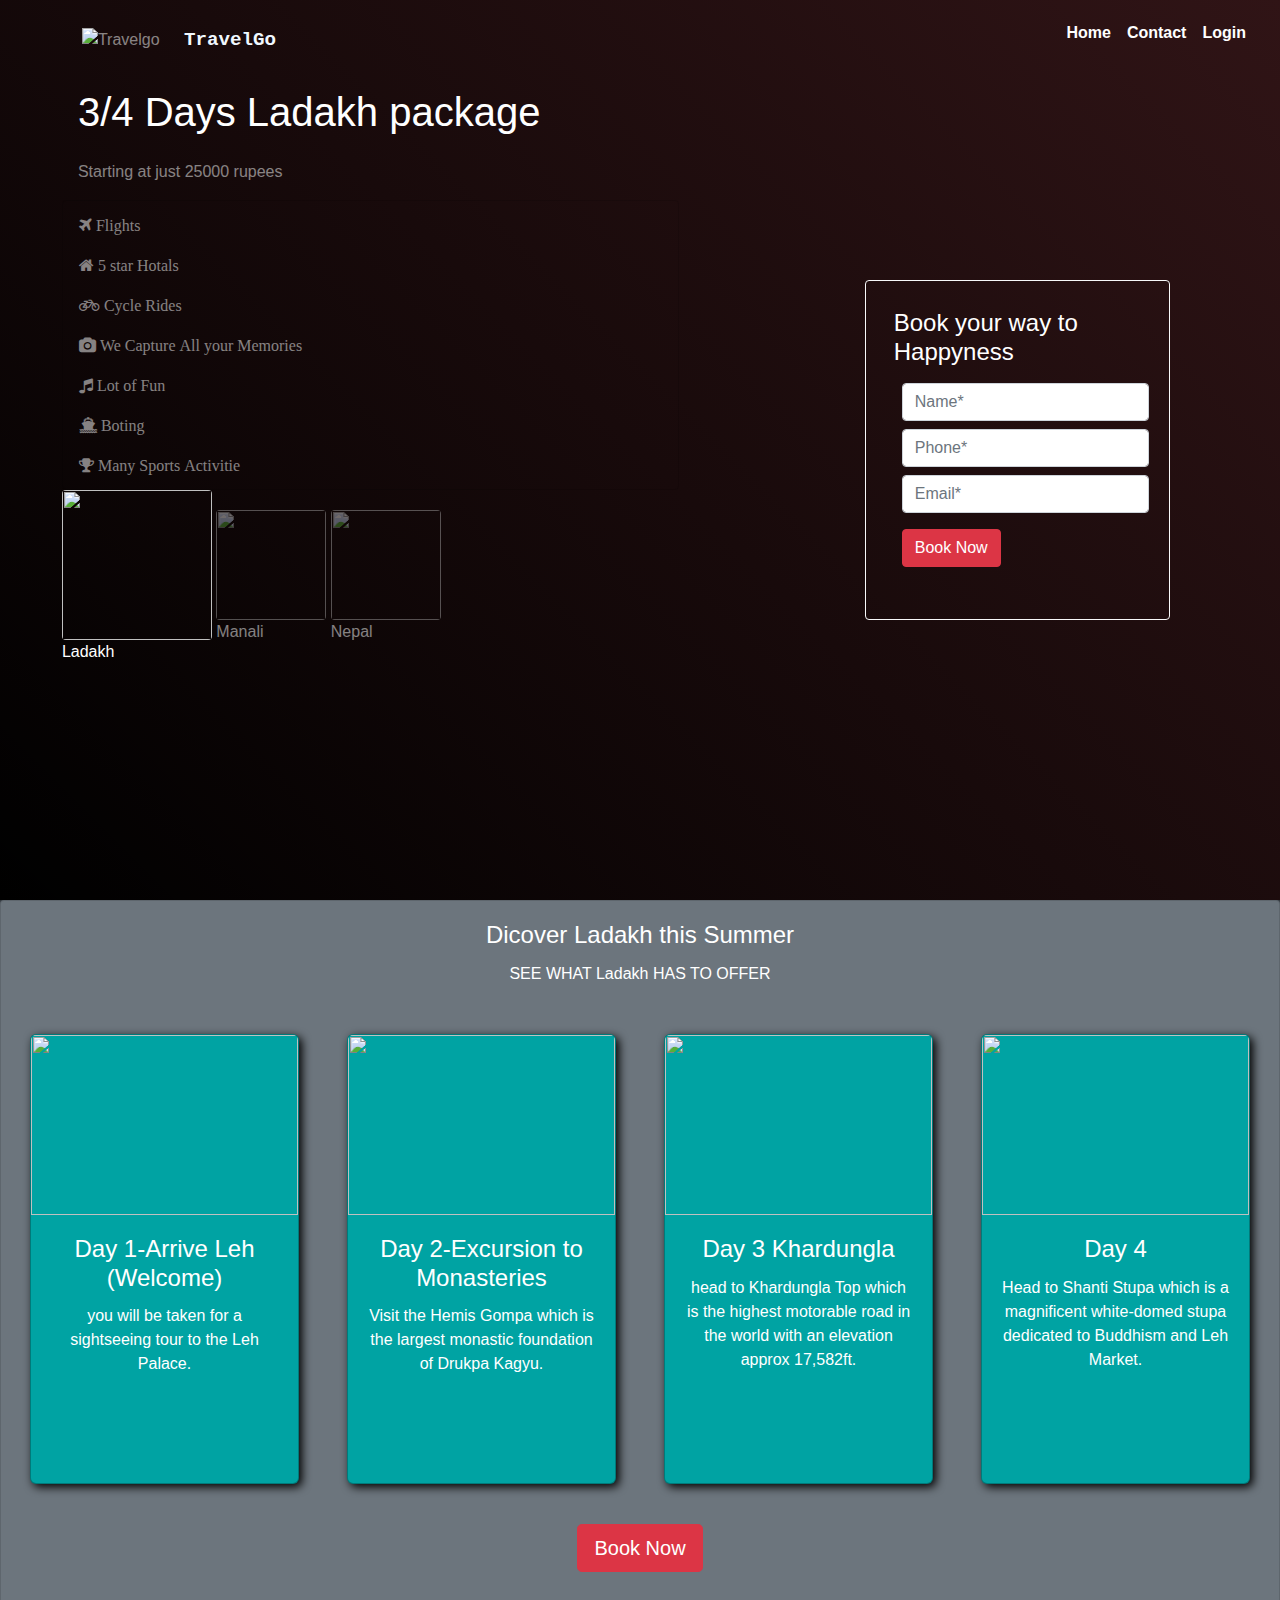
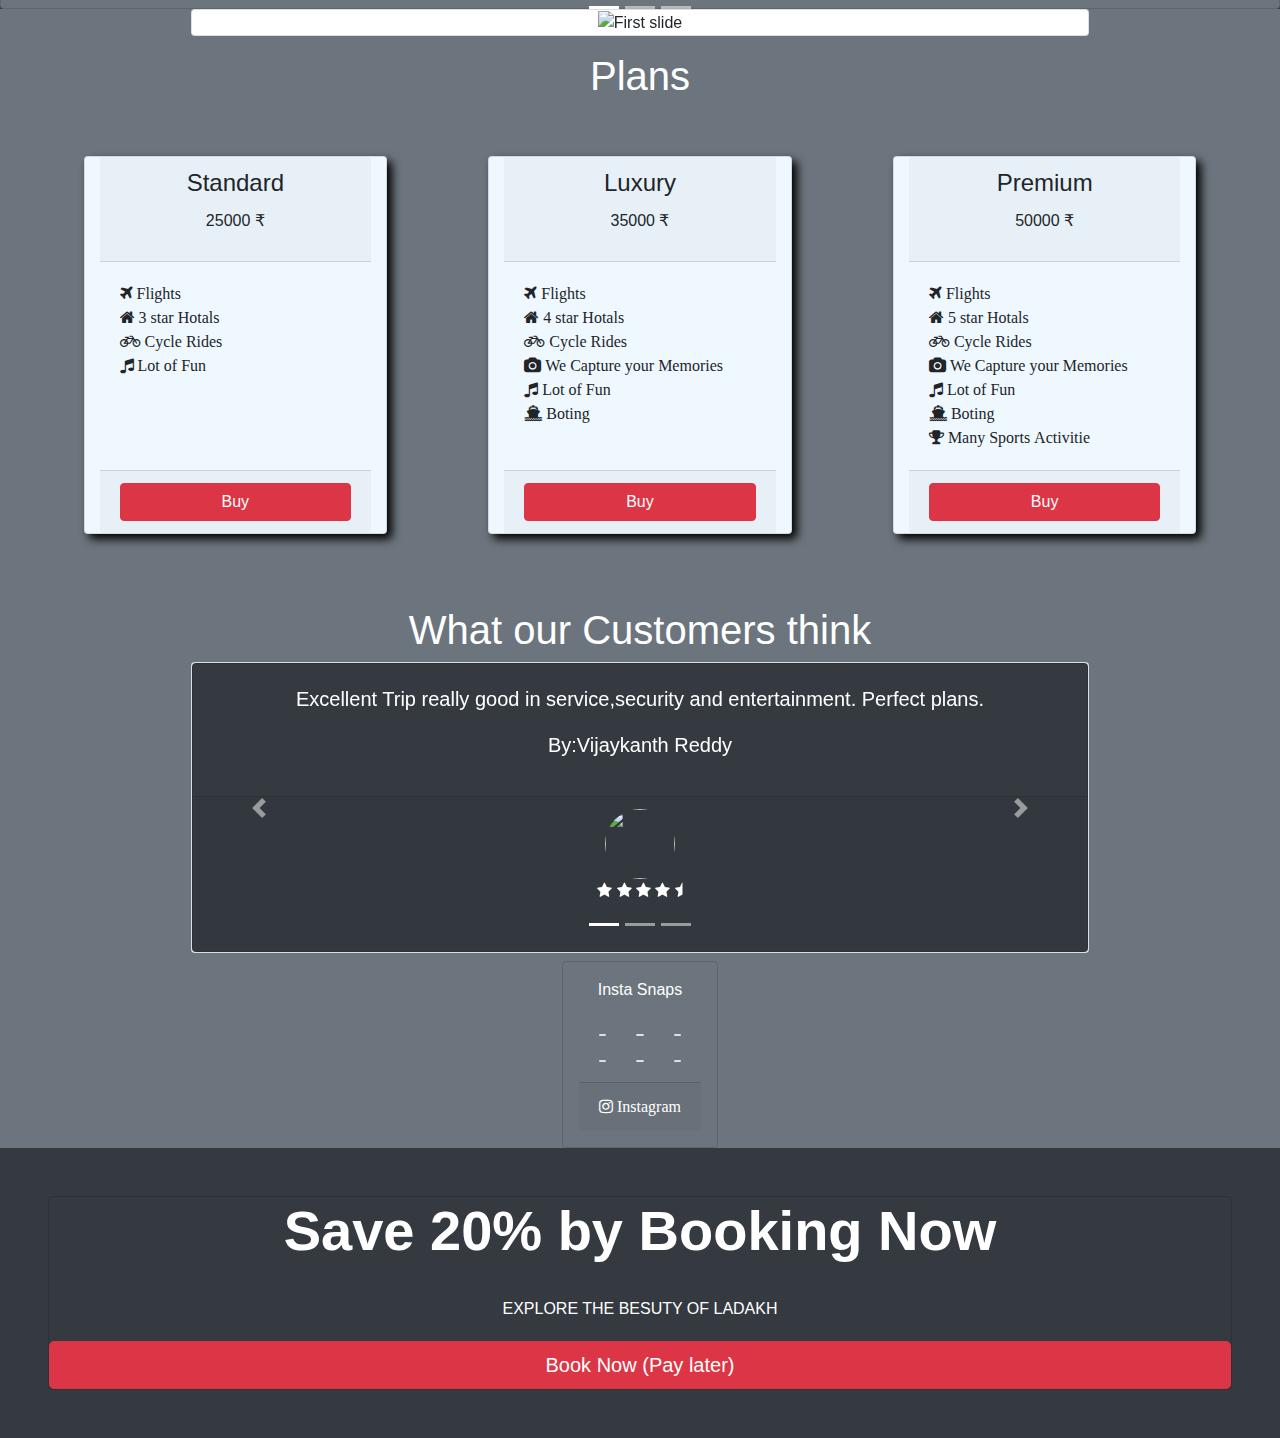
==== index.html @ 693c20c1 "All done" ====
<!doctype html>
<html lang="en">
  <head>
    <title>Travelgo</title>
    <link rel="shortcut icon" href="./assets/img/logo-removebg-preview.png" type="image/x-icon">
    <!-- Required meta tags -->
    <meta charset="utf-8">
    <meta name="viewport" content="width=device-width, initial-scale=1, shrink-to-fit=no">
    <link rel="stylesheet" href="./assets/css/bg.css">
    <!-- Bootstrap CSS -->
    <link rel="stylesheet" href="https://maxcdn.bootstrapcdn.com/font-awesome/4.7.0/css/font-awesome.min.css">
    <link rel="stylesheet" href="https://stackpath.bootstrapcdn.com/bootstrap/4.3.1/css/bootstrap.min.css" integrity="sha384-ggOyR0iXCbMQv3Xipma34MD+dH/1fQ784/j6cY/iJTQUOhcWr7x9JvoRxT2MZw1T" crossorigin="anonymous">
    <script src="https://ajax.googleapis.com/ajax/libs/jquery/3.5.1/jquery.min.js"></script>
    <script type='text/javascript'>
      $.get('./components/header.html',function(response){ 
       $('#header').html(response); 
      });
     </script>

     <script type='text/javascript'>
      $.get('./components/locations.html',function(response){ 
       $('#locations').html(response); 
      });

      $.get('./components/packages.html',function(response){ 
       $('#packages').html(response); 
      });

      $.get('./components/footer.html',function(response){ 
       $('#footer').html(response); 
      });

      $.get('./components/reviews.html',function(response){ 
       $('#reviews').html(response); 
      });
     </script>
  </head>
  <body class="bg-dark ">
     <!--Header Section-->
     <!-- #include file="./components/header.html" -->
     <div id='header'></div>
     <!-- Travel Location details day wise detail in cards-->
     <div id="locations"></div>
     <!-- Available packages deatils-->
     <div id="packages"></div>
     <!--Reviws-->
     <div id="reviews"></div>
     <!--Footer-->
     <div id='footer'></div>
   
    <!-- Optional JavaScript -->
    <!-- jQuery first, then Popper.js, then Bootstrap JS -->
    <script src="https://code.jquery.com/jquery-3.3.1.slim.min.js" integrity="sha384-q8i/X+965DzO0rT7abK41JStQIAqVgRVzpbzo5smXKp4YfRvH+8abtTE1Pi6jizo" crossorigin="anonymous"></script>
    <script src="https://cdnjs.cloudflare.com/ajax/libs/popper.js/1.14.7/umd/popper.min.js" integrity="sha384-UO2eT0CpHqdSJQ6hJty5KVphtPhzWj9WO1clHTMGa3JDZwrnQq4sF86dIHNDz0W1" crossorigin="anonymous"></script>
    <script src="https://stackpath.bootstrapcdn.com/bootstrap/4.3.1/js/bootstrap.min.js" integrity="sha384-JjSmVgyd0p3pXB1rRibZUAYoIIy6OrQ6VrjIEaFf/nJGzIxFDsf4x0xIM+B07jRM" crossorigin="anonymous"></script>
  </body>
</html>
---- assets/css/bg.css ----
.titleSection{
    background-image:linear-gradient(45deg, rgb(0, 0, 0), rgba(46, 2, 2, 0.678)),url('../img/bg2.jpg') ;
    background-size: cover;
    background-repeat: no-repeat;
    background-position: center;
    display: block;
    width: 100vw;
    min-height: 100vh;
} 
.signin{
    position:absolute  !important ;
    right: 10px;
    top: 5px;
    font-weight: bold;
    border-radius: 12px;
    padding: 5px;
    background-color: transparent;
    transition-duration: .5s;
}

.logo img{
    width: 5vw;
    margin: 20px;
}
.logo .companyName{
    display: inline-block;
    vertical-align: middle;
    color: aliceblue;
    font-family: 'Courier New', Courier, monospace;
    font-weight: bolder;
    font-size: larger;
}
.locCard, .locationCard{
    display: inline-block;
    vertical-align: middle;
}
.locations .locCard img{
    height: 150px;
    width: 150px;
    display: inline-block;
}
.locations .locationCard img{
    height: 110px;
    width: 110px;
    display: inline-block;
    filter: opacity(.4);
    transition-duration: .5s;
}
.locations .locationCard img:hover{
    filter: opacity(1);
}
.daySection{
    padding: 10px;
    background-color: transparent;
    border: 1px solid rgba(0, 0, 0, 0.247) ;
    border-radius: 6px;
    height: 450px;
    background-color:rgb(0,163,163);
    transition-duration: 1s;
    overflow: hidden;
    box-shadow: 3px 3px 10px black;
}
::-webkit-scrollbar{
    width: 0px;
    height: 0px;
}
.daySection:hover{
    background-color: rgba(4, 47, 128, 0.616);

}
.daySection img{
    height: 180px;
}
.happyCustomers img{
width: 70vw;
height: 50vh;
}
.customersSlide{
    display: block;
    width: 70vw;
}
.happyCustomers div img{
    width: 70px;
    height: 70px;
    display: block;
    margin: auto;
    }
.package{
    background-color: rgb(240, 248, 255) !important;
    box-shadow: 5px 5px 10px black;
}
@media only screen and (max-width:600px) {
    
    .signin:hover{
        text-decoration: none;
        background-color: rgb(6, 21, 104)  ;
    }
    }
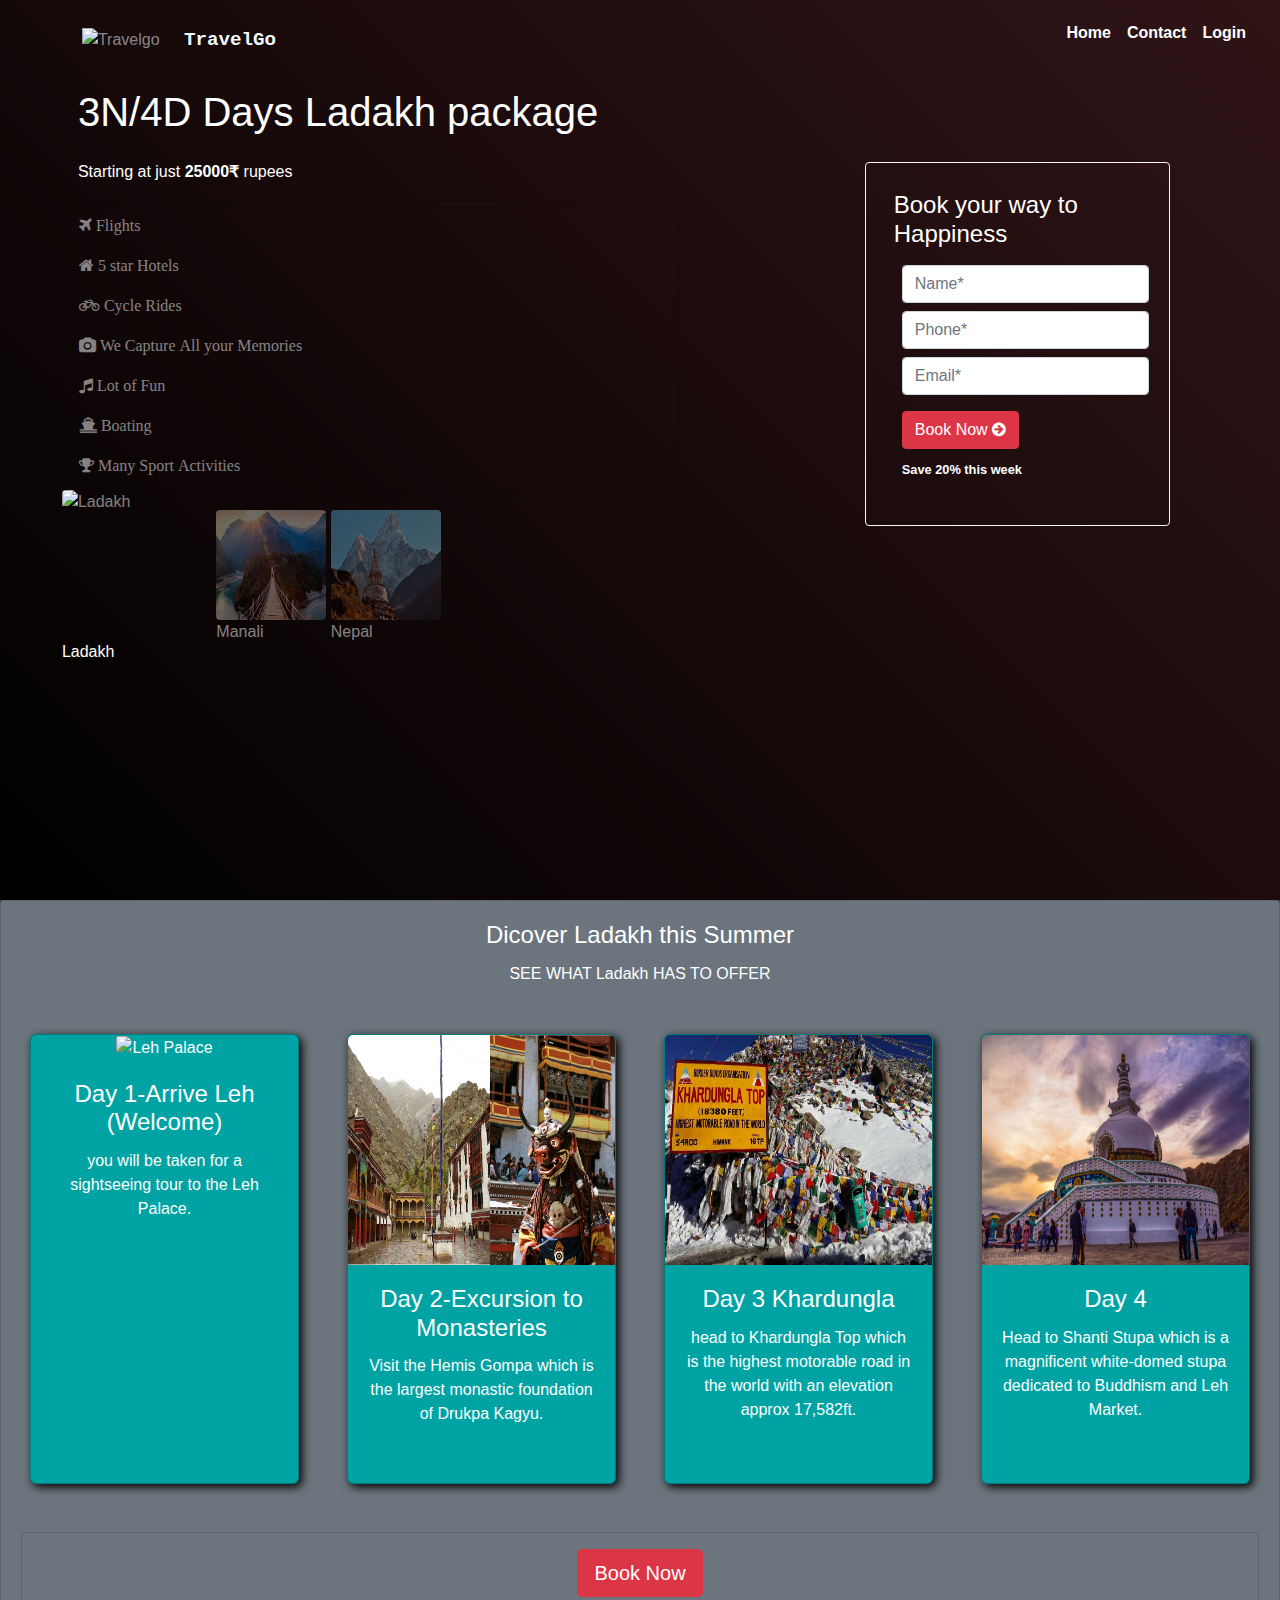
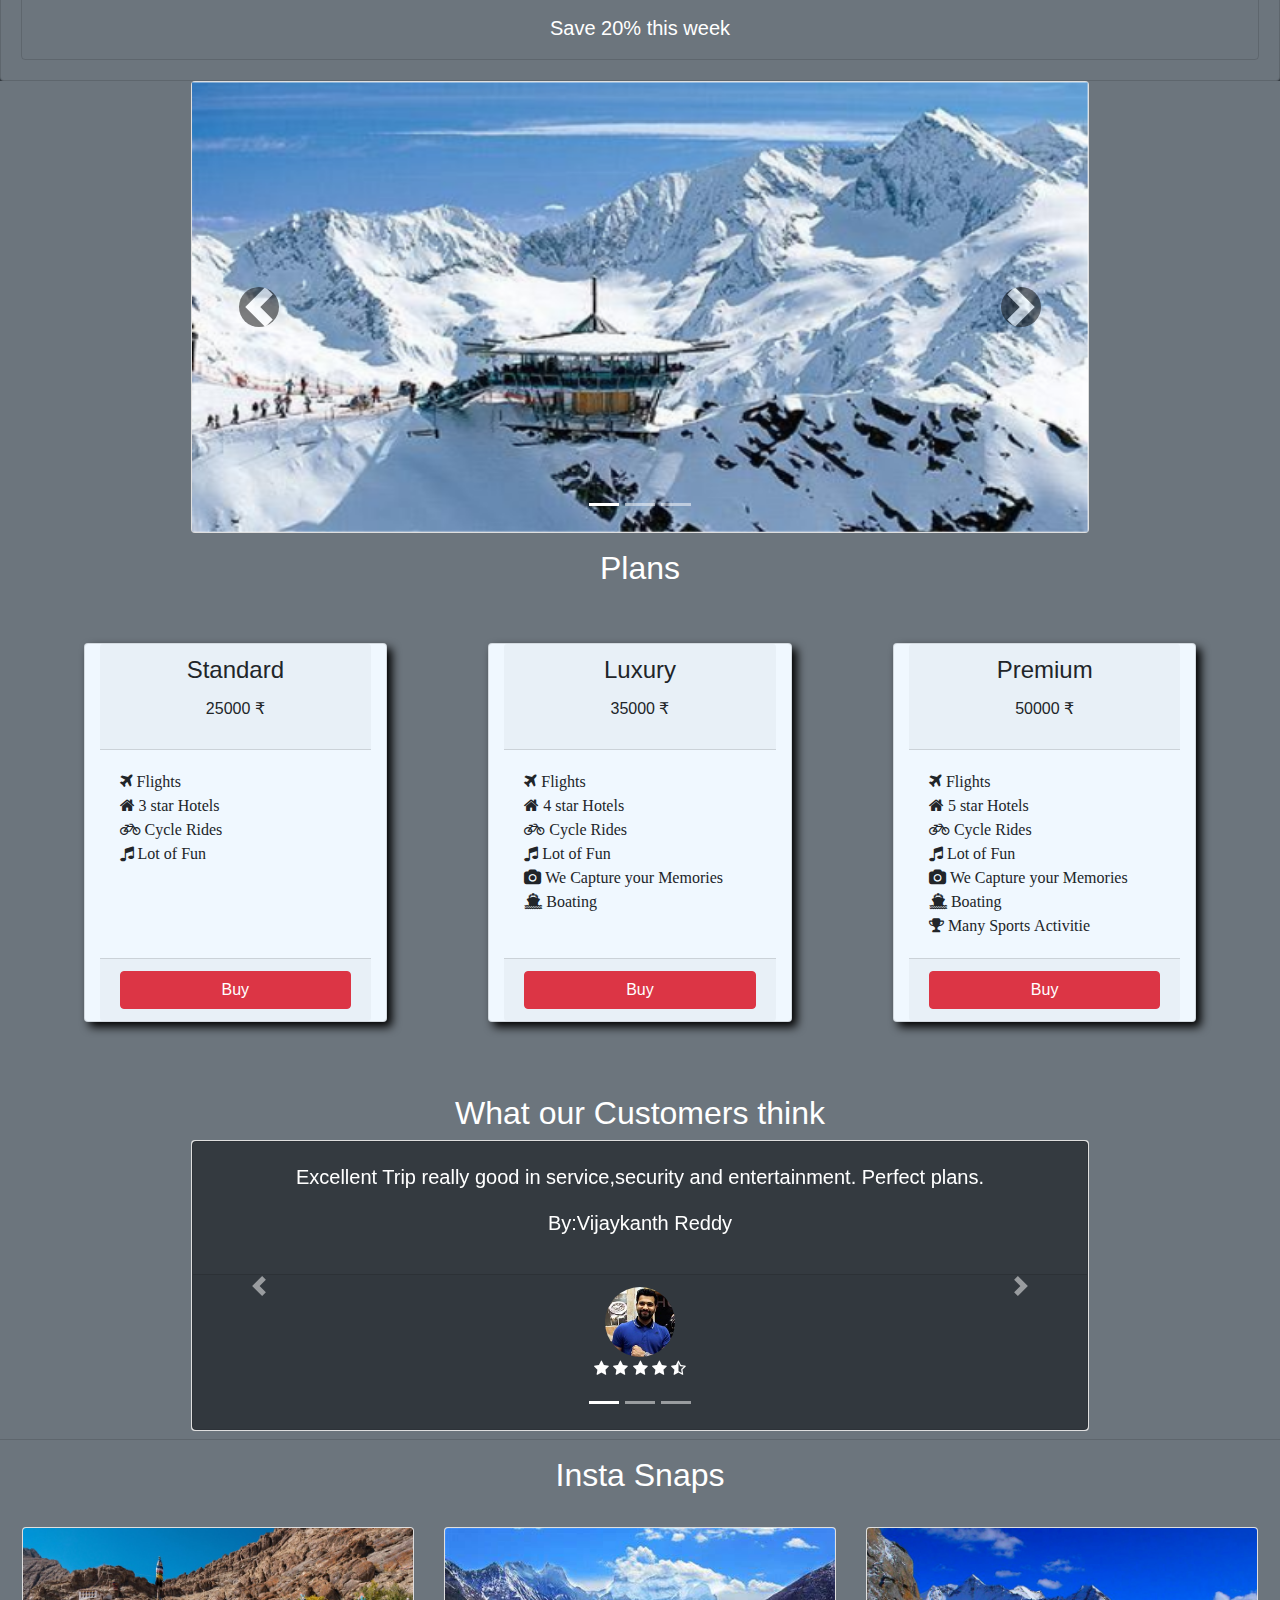
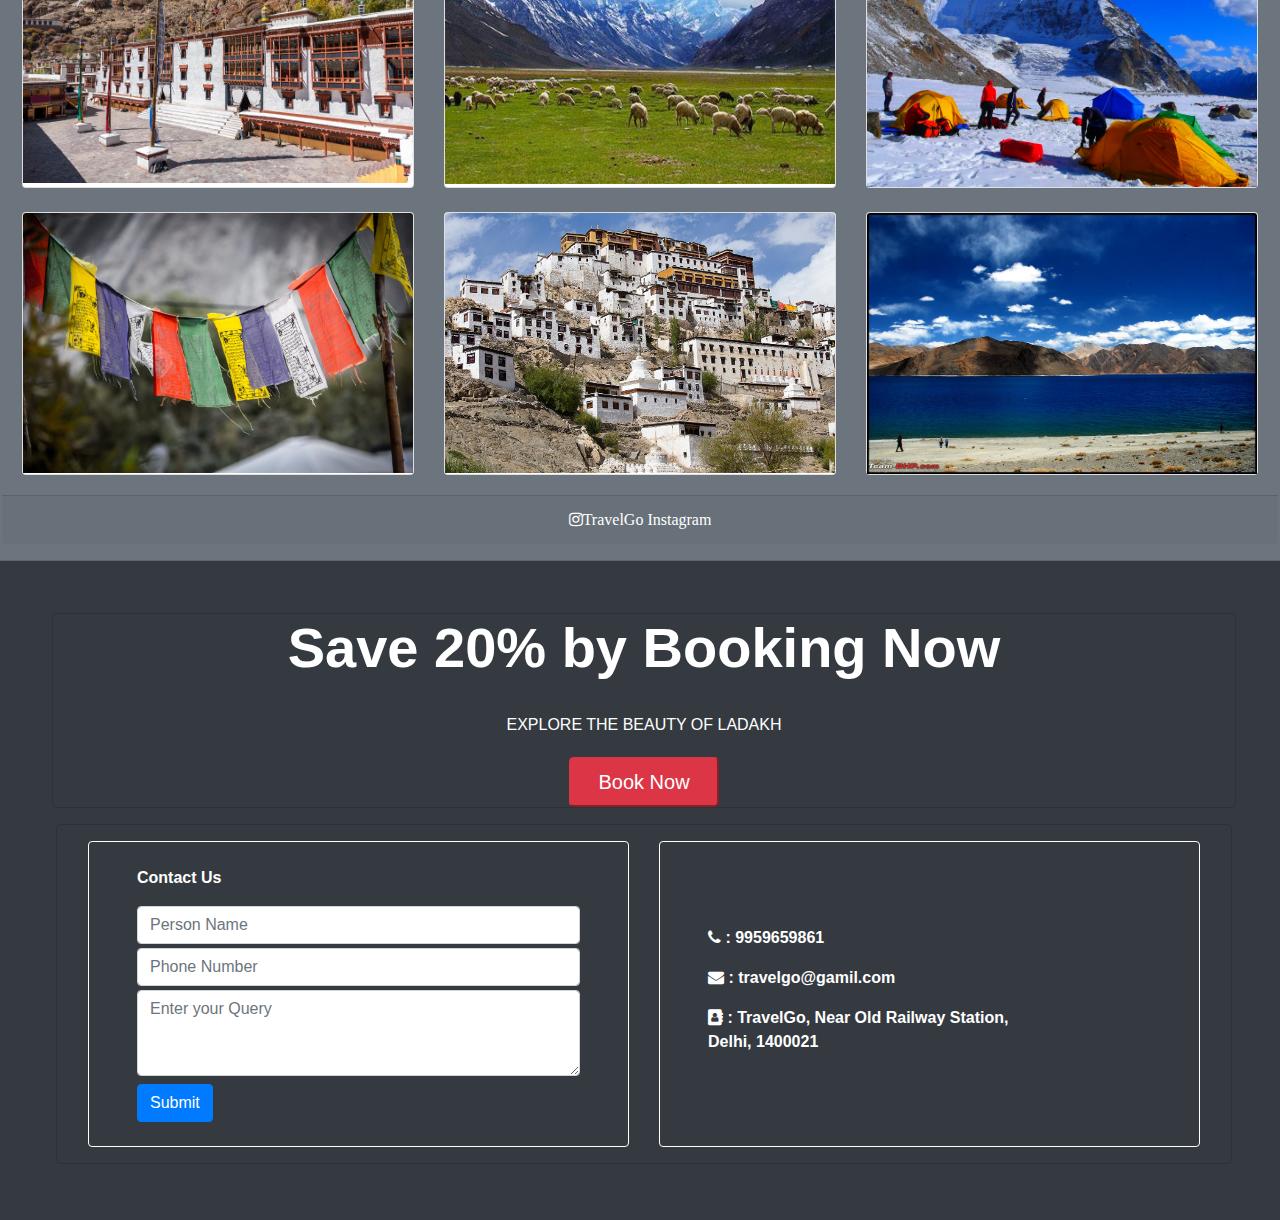
==== commit f7f58c7a: "All fixed" ====
--- a/index.html
+++ b/index.html
@@ -5,8 +5,10 @@
     <link rel="shortcut icon" href="./assets/img/logo-removebg-preview.png" type="image/x-icon">
     <!-- Required meta tags -->
     <meta charset="utf-8">
+    <meta name="description" content="Ladakh tour vacation plans">
+    <meta name="keywords" content="Travels ladakh Manali Shimla TravelGo Book now travel cheap plans">
     <meta name="viewport" content="width=device-width, initial-scale=1, shrink-to-fit=no">
-    <link rel="stylesheet" href="./assets/css/bg.css">
+    <link rel="stylesheet" href="./assets/css/common.css">
     <!-- Bootstrap CSS -->
     <link rel="stylesheet" href="https://maxcdn.bootstrapcdn.com/font-awesome/4.7.0/css/font-awesome.min.css">
     <link rel="stylesheet" href="https://stackpath.bootstrapcdn.com/bootstrap/4.3.1/css/bootstrap.min.css" integrity="sha384-ggOyR0iXCbMQv3Xipma34MD+dH/1fQ784/j6cY/iJTQUOhcWr7x9JvoRxT2MZw1T" crossorigin="anonymous">
--- a/assets/css/common.css
+++ b/assets/css/common.css
@@ -0,0 +1,110 @@
+.titleSection{
+    background-image:linear-gradient(45deg, rgb(0, 0, 0), rgba(46, 2, 2, 0.678)),url('../img/bg2.jpg') ;
+    background-size: cover;
+    background-repeat: no-repeat;
+    background-position: center;
+    display: block;
+    width: 100vw;
+    min-height: 100vh;
+} 
+.signin{
+    position:absolute  !important ;
+    right: 10px;
+    top: 5px;
+    font-weight: bold;
+    border-radius: 12px;
+    padding: 5px;
+    background-color: transparent;
+    transition-duration: .5s;
+}
+
+.logo img{
+    width: 5vw;
+    margin: 20px;
+}
+.logo .companyName{
+    display: inline-block;
+    vertical-align: middle;
+    color: aliceblue;
+    font-family: 'Courier New', Courier, monospace;
+    font-weight: bolder;
+    font-size: larger;
+}
+.locCard, .locationCard{
+    display: inline-block;
+    vertical-align: middle;
+}
+.locations .locCard img{
+    height: 150px;
+    width: 150px;
+    display: inline-block;
+}
+.locations .locationCard img{
+    height: 110px;
+    width: 110px;
+    display: inline-block;
+    filter: opacity(.4);
+    transition-duration: .5s;
+}
+.locations .locationCard img:hover{
+    filter: opacity(1);
+}
+.daySection{
+    padding: 10px;
+    background-color: transparent;
+    border: 1px solid rgba(0, 0, 0, 0.247) ;
+    border-radius: 6px;
+    height: 450px;
+    background-color:rgb(0,163,163);
+    transition-duration: 1s;
+    overflow: hidden;
+    box-shadow: 3px 3px 10px black;
+}
+::-webkit-scrollbar{
+    width: 0px;
+    height: 0px;
+}
+.daySection:hover{
+    background-color: rgba(4, 47, 128, 0.616);
+
+}
+.daySection img{
+    height: 230px;
+}
+.happyCustomers img{
+    width: 70vw;
+    height: 50vh;
+}
+.customersSlide{
+    display: block;
+    width: 70vw;
+}
+.happyCustomers div img{
+    width: 70px;
+    height: 70px;
+    display: block;
+    margin: auto;
+    }
+.package{
+    background-color: rgb(240, 248, 255) !important;
+    box-shadow: 5px 5px 10px black;
+}
+
+
+.nav-link:hover{
+    background-color: rgba(112, 116, 119, 0.445);
+}
+.bookNow{
+    width: 150px;
+}
+.arrowCarousel{
+    padding: 20px !important;
+    border-radius: 100%;
+    background-color: black !important;
+}
+@media only screen and (max-width:600px) {
+    .signin:hover{
+        text-decoration: none;
+        background-color: rgb(6, 21, 104)  ;
+    }
+    }